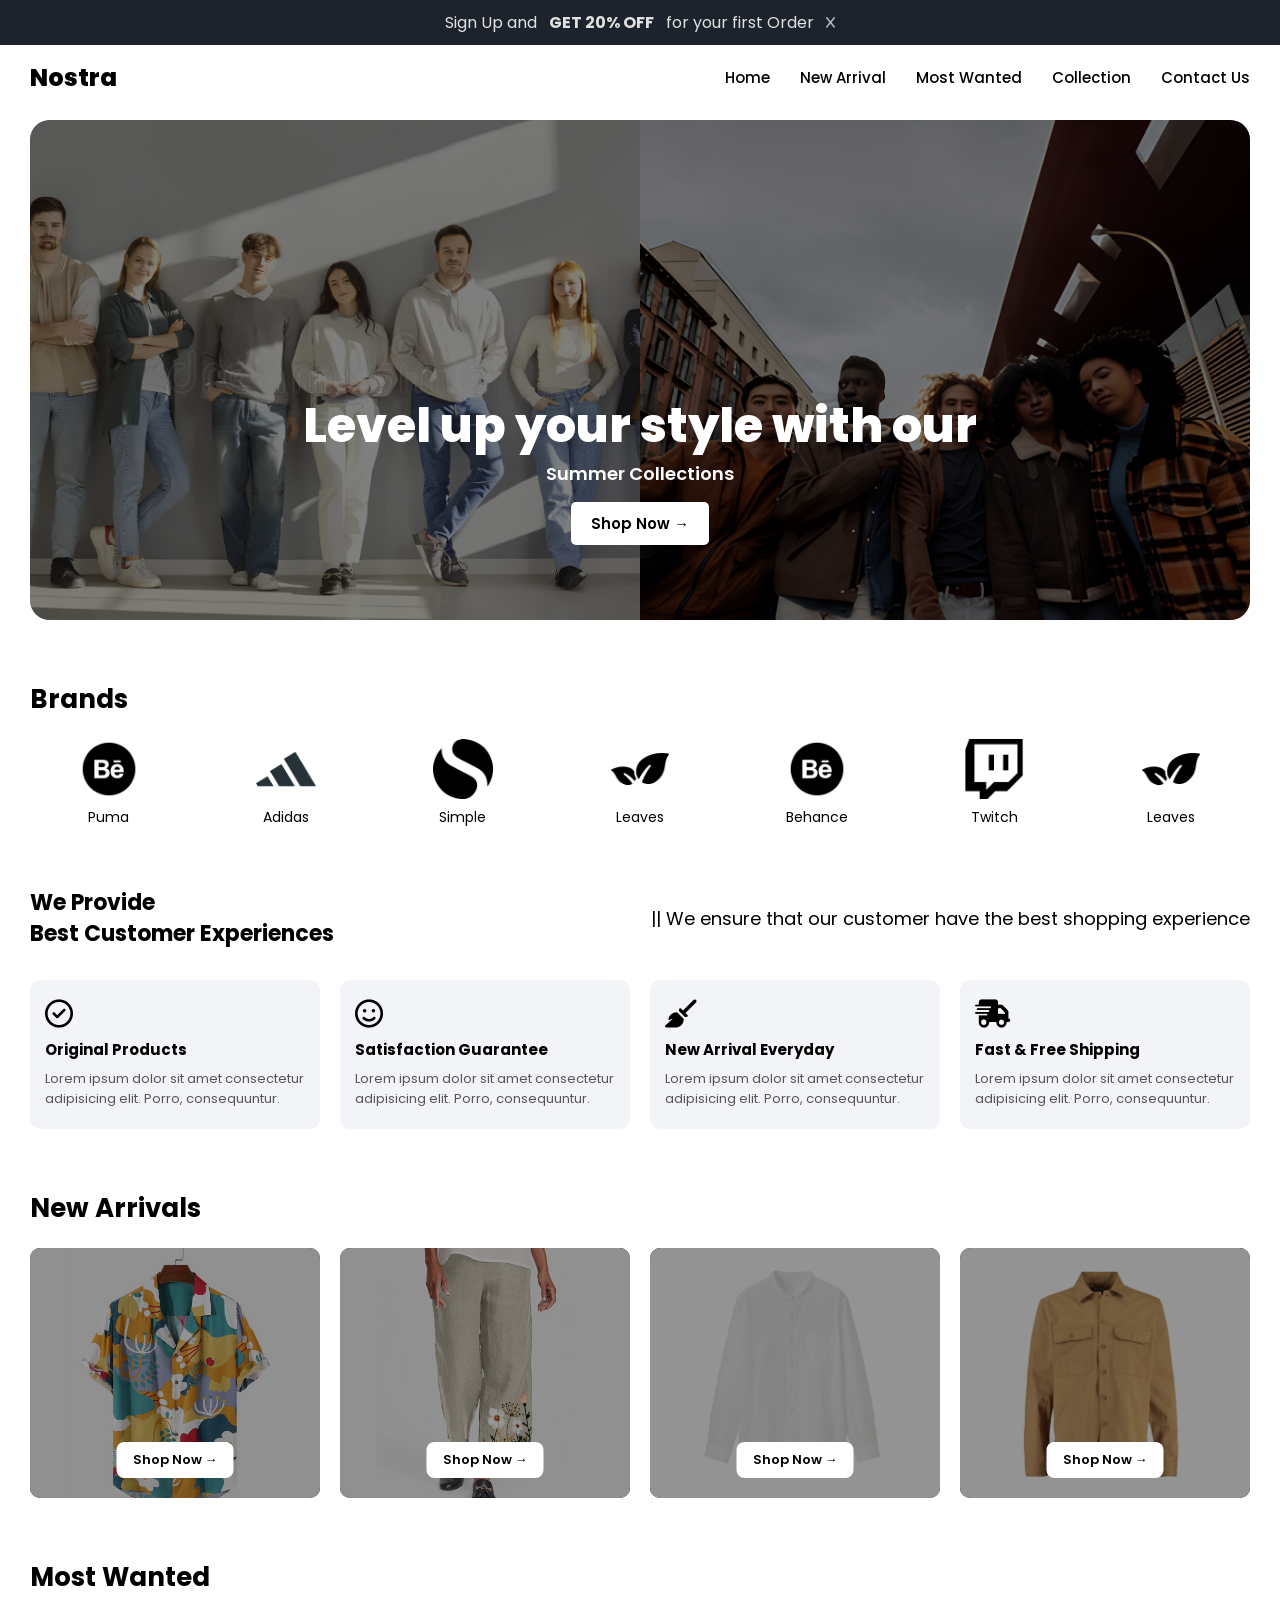
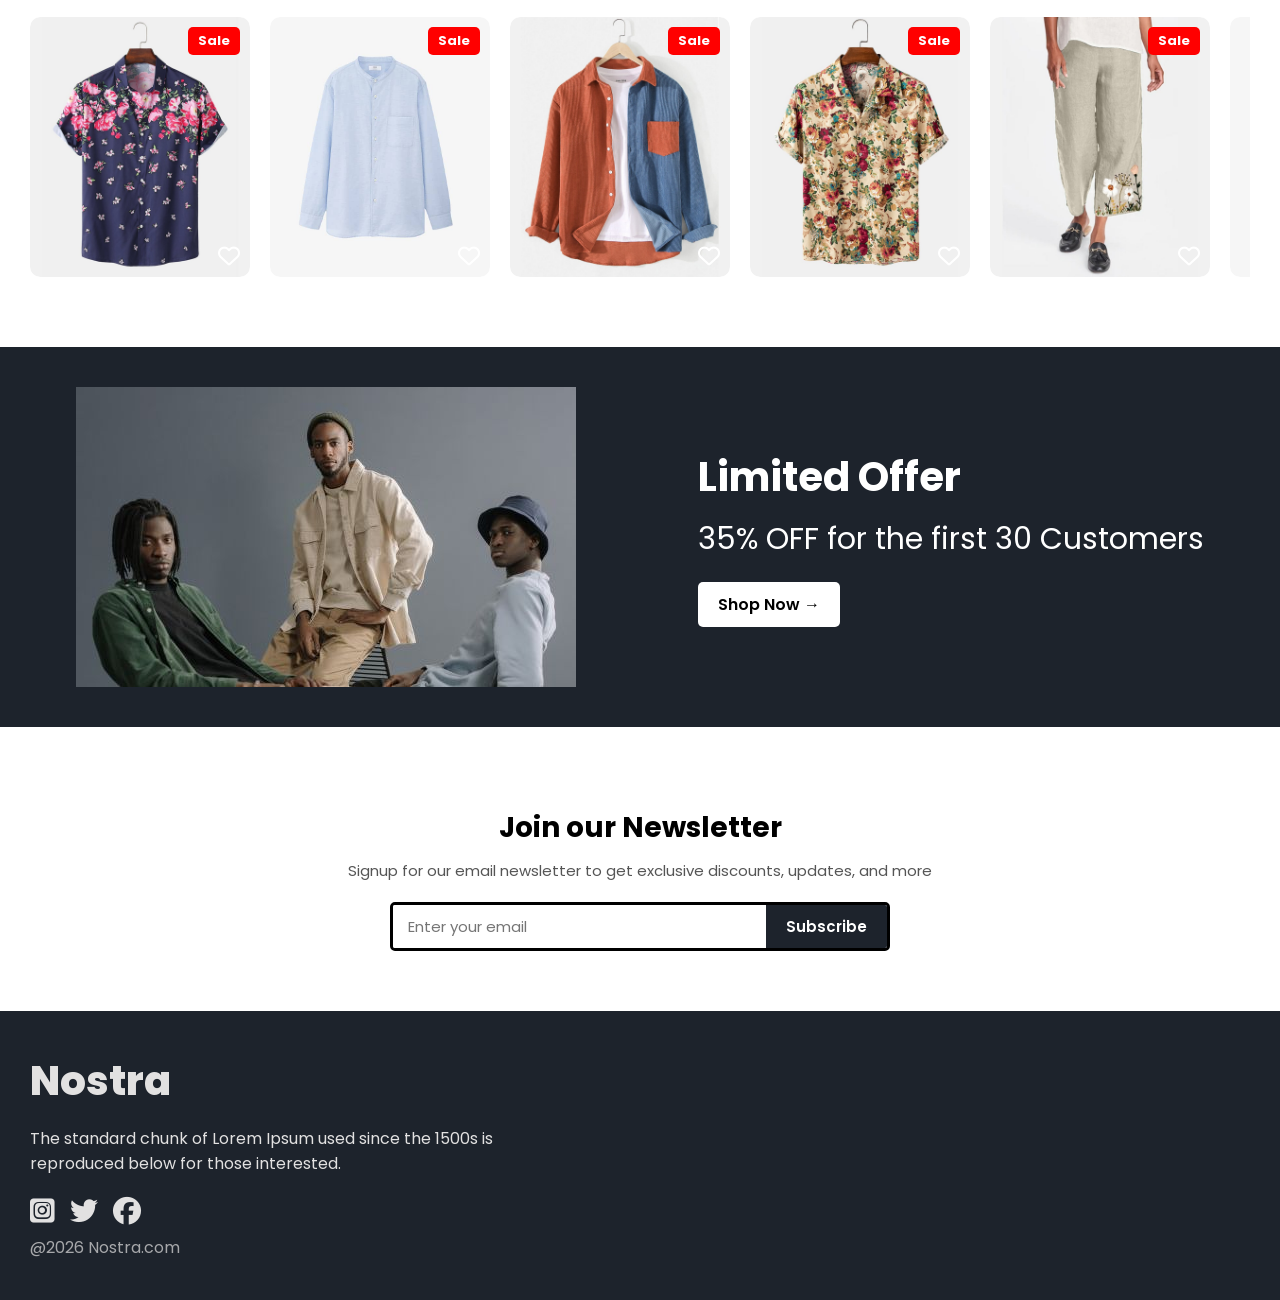
==== index.html @ 327a6887 "Updata all" ====
<!DOCTYPE html>
<html lang="en">
 
<head>
    <meta charset="UTF-8">
    <meta name="viewport" content="width=device-width, initial-scale=1.0">
    <title>Nostra</title>
    <link rel="stylesheet" href="https://cdnjs.cloudflare.com/ajax/libs/font-awesome/6.5.0/css/all.min.css">
    <link rel="preconnect" href="https://fonts.googleapis.com">
    <link rel="preconnect" href="https://fonts.gstatic.com" crossorigin>
    <link href="https://fonts.googleapis.com/css2?family=Poppins:wght@400;500;600;700;800&display=swap" rel="stylesheet">
    <link rel="stylesheet" href="index.css">
</head>
 
<body>
 
    <!-- TOP BANNER -->
    <div class="top-banner" id="top">
        Sign Up and <b>GET 20% OFF</b> for your first Order
        <i class="fa-solid fa-x" id="xmark"></i>
    </div>
 
    <!-- NAVBAR -->
    <nav class="navbar">
        <h1 class="navbar__logo">Nostra</h1>
        <div class="navbar__links">
            <a href="index.html">Home</a>
            <a href="#">New Arrival</a>
            <a href="#">Most Wanted</a>
            <a href="Collection.html">Collection</a>
            <a href="contactUs.html">Contact Us</a>
        </div>
        <div class="navbar__hamburger" id="hamburger">
            <i class="fa-solid fa-bars"></i>
        </div>
    </nav>
 
    <!-- MOBILE MENU -->
    <div class="mobile-menu" id="mobileMenu">
        <a href="index.html">Home</a>
        <a href="#">New Arrival</a>
        <a href="#">Most Wanted</a>
        <a href="Collection.html">Collection</a>
        <a href="contactUs.html">Contact Us</a>
    </div>
 
    <!-- HERO -->
    <div class="hero">
        <div class="hero__images">
            <img src="collection img/49.png" alt="Hero 1">
            <img src="collection img/50.png" alt="Hero 2">
            <img src="collection img/51.png" alt="Hero 3">
        </div>
        <div class="hero__text">
            <h1>Level up your style with our</h1>
            <h5>Summer Collections</h5>
            <button>Shop Now →</button>
        </div>
    </div>
 
    <!-- BRANDS -->
    <section class="brands">
        <h2 class="section-title">Brands</h2>
        <div class="brands__grid">
            <div class="brand-item">
                <img src="collection img/behance.png" alt="Puma">
                <p>Puma</p>
            </div>
            <div class="brand-item">
                <img src="collection img/adidas.png" alt="Adidas">
                <p>Adidas</p>
            </div>
            <div class="brand-item">
                <img src="collection img/simple.png" alt="Simple">
                <p>Simple</p>
            </div>
            <div class="brand-item">
                <img src="collection img/leaves (1).png" alt="Leaves">
                <p>Leaves</p>
            </div>
            <div class="brand-item">
                <img src="collection img/behance.png" alt="Behance">
                <p>Behance</p>
            </div>
            <div class="brand-item">
                <img src="collection img/twitch.png" alt="Twitch">
                <p>Twitch</p>
            </div>
            <div class="brand-item">
                <img src="collection img/leaves.png" alt="Leaves">
                <p>Leaves</p>
            </div>
        </div>
    </section>
 
    <!-- SERVICES -->
    <section class="services">
        <div class="services__header">
            <div>
                <h2>We Provide</h2>
                <h2>Best Customer Experiences</h2>
            </div>
            <p>|| We ensure that our customer have the best shopping experience</p>
        </div>
        <div class="services__cards">
            <div class="service-card">
                <i class="fa-regular fa-circle-check"></i>
                <h3>Original Products</h3>
                <p>Lorem ipsum dolor sit amet consectetur adipisicing elit. Porro, consequuntur.</p>
            </div>
            <div class="service-card">
                <i class="fa-regular fa-face-smile"></i>
                <h3>Satisfaction Guarantee</h3>
                <p>Lorem ipsum dolor sit amet consectetur adipisicing elit. Porro, consequuntur.</p>
            </div>
            <div class="service-card">
                <i class="fa-solid fa-broom"></i>
                <h3>New Arrival Everyday</h3>
                <p>Lorem ipsum dolor sit amet consectetur adipisicing elit. Porro, consequuntur.</p>
            </div>
            <div class="service-card">
                <i class="fa-solid fa-truck-fast"></i>
                <h3>Fast & Free Shipping</h3>
                <p>Lorem ipsum dolor sit amet consectetur adipisicing elit. Porro, consequuntur.</p>
            </div>
        </div>
    </section>
 
    <!-- NEW ARRIVALS -->
    <section class="new-arrivals">
        <h2 class="section-title">New Arrivals</h2>
        <div class="arrivals__grid">
            <div class="arrival-card">
                <img src="collection img/Floral Summer Shirt 01.jpg" alt="Floral Shirt">
                <button>Shop Now →</button>
            </div>
            <div class="arrival-card">
                <img src="collection img/pant.jpg" alt="Pant">
                <button>Shop Now →</button>
            </div>
            <div class="arrival-card">
                <img src="collection img/ws'.jpg" alt="Shirt">
                <button>Shop Now →</button>
            </div>
            <div class="arrival-card">
                <img src="collection img/bs.jpg" alt="Shirt">
                <button>Shop Now →</button>
            </div>
        </div>
    </section>
 
    <!-- MOST WANTED -->
    <section class="most-wanted">
        <h2 class="section-title">Most Wanted</h2>
        <div class="wanted__grid">
            <div class="wanted-card">
                <img src="collection img/Beach Shirt.jpg" alt="Beach Shirt">
                <span class="sale-badge">Sale</span>
                <i class="fa-regular fa-heart"></i>
            </div>
            <div class="wanted-card">
                <img src="collection img/bus.jpg" alt="Shirt">
                <span class="sale-badge">Sale</span>
                <i class="fa-regular fa-heart"></i>
            </div>
            <div class="wanted-card">
                <img src="collection img/shirt party red.jpg" alt="Red Shirt">
                <span class="sale-badge">Sale</span>
                <i class="fa-regular fa-heart"></i>
            </div>
            <div class="wanted-card">
                <img src="collection img/Party Floral Shirt.jpg" alt="Party Shirt">
                <span class="sale-badge">Sale</span>
                <i class="fa-regular fa-heart"></i>
            </div>
            <div class="wanted-card">
                <img src="collection img/pant.jpg" alt="Pant">
                <span class="sale-badge">Sale</span>
                <i class="fa-regular fa-heart"></i>
            </div>
            <div class="wanted-card">
                <img src="collection img/bs.jpg" alt="Shirt">
                <span class="sale-badge">Sale</span>
                <i class="fa-regular fa-heart"></i>
            </div>
            <div class="wanted-card">
                <img src="collection img/bls.jpg" alt="Shirt">
                <span class="sale-badge">Sale</span>
                <i class="fa-regular fa-heart"></i>
            </div>
            <div class="wanted-card">
                <img src="collection img/Floral Summer Shirt 01.jpg" alt="Floral Shirt">
                <span class="sale-badge">Sale</span>
                <i class="fa-regular fa-heart"></i>
            </div>
        </div>
    </section>
 
    <!-- LIMITED OFFER BANNER -->
     
    <section class="offer-banner">
        <div class="offer-banner__img">
            <img src="collection img/bottom.jpg" alt="Limited Offer">
        </div>
        <div class="offer-banner__text">
            <h2>Limited Offer</h2>
            <h4>35% OFF for the first 30 Customers</h4>
            <button>Shop Now →</button>
        </div>
    </section>
 
    <!-- NEWSLETTER -->
    <section class="newsletter">
        <h2>Join our Newsletter</h2>
        <p>Signup for our email newsletter to get exclusive discounts, updates, and more</p>
        <div class="newsletter__form">
            <input type="email" placeholder="Enter your email">
            <button>Subscribe</button>
        </div>
    </section>
 
    <!-- FOOTER -->
    <footer class="footer">
        <h1>Nostra</h1>
        <p>The standard chunk of Lorem Ipsum used since the 1500s is reproduced below for those interested.</p>
        <div class="footer__icons">
            <i class="fa-brands fa-square-instagram"></i>
            <i class="fa-brands fa-twitter"></i>
            <i class="fa-brands fa-facebook"></i>
        </div>
        <p class="footer__copy">@2026 Nostra.com</p>
    </footer>
 
    <script src="index.js" defer></script>
</body>
</html>
---- index.css ----
/* ===========================
   RESET & BASE
=========================== */
* {
    margin: 0;
    padding: 0;
    box-sizing: border-box;
    font-family: "Poppins", sans-serif;
}
 
img {
    max-width: 100%;
    height: auto;
    display: block;
}
 
/* ===========================
   TOP BANNER
=========================== */
.top-banner {
    display: flex;
    align-items: center;
    justify-content: center;
    background-color: #1d232c;
    color: #e2e1e1;
    padding: 10px 20px;
    font-size: 16px;
    gap: 12px;
    text-align: center;
}
 
.top-banner b {
    font-weight: 700;
}
 
.top-banner.remove {
    display: none;
}
 
#xmark {
    cursor: pointer;
    font-size: 12px;
    opacity: 0.8;
}
 
#xmark:hover {
    opacity: 1;
}
 
/* ===========================
   NAVBAR
=========================== */
.navbar {
    display: flex;
    justify-content: space-between;
    align-items: center;
    padding: 15px 30px;
}
 
.navbar__logo {
    font-size: 24px;
    font-weight: 800;
}
 
.navbar__links {
    display: flex;
    gap: 30px;
}
 
.navbar__links a {
    color: black;
    text-decoration: none;
    font-size: 15px;
    font-weight: 500;
}
 
.navbar__links a:hover {
    border-bottom: 2px solid black;
}
 
.navbar__hamburger {
    display: none;
    font-size: 24px;
    cursor: pointer;
}
 
/* MOBILE MENU */
.mobile-menu {
    display: none;
    flex-direction: column;
    background-color: white;
    padding: 15px 30px;
    gap: 12px;
    border-top: 1px solid #eee;
}
 
.mobile-menu a {
    color: black;
    text-decoration: none;
    font-size: 16px;
    font-weight: 500;
}
 
.mobile-menu.open {
    display: flex;
}
 
/* ===========================
   HERO
=========================== */
.hero {
    position: relative;
    margin: 10px 30px;
    border-radius: 20px;
    overflow: hidden;
    background-color: black;
}
 
.hero__images {
    display: flex;
    overflow-x: auto;
    scroll-behavior: smooth;
    scrollbar-width: none;
}
 
.hero__images::-webkit-scrollbar {
    display: none;
}
 
.hero__images img {
    width: 50%;
    min-width: 50%;
    height: 500px;
    object-fit: cover;
    opacity: 0.5;
}
 
.hero__text {
    position: absolute;
    bottom: 15%;
    left: 50%;
    transform: translateX(-50%);
    text-align: center;
    color: white;
    width: 90%;
}
 
.hero__text h1 {
    font-size: 48px;
    font-weight: 800;
    line-height: 1.2;
}
 
.hero__text h5 {
    font-size: 18px;
    font-weight: 600;
    margin-top: 5px;
}
 
.hero__text button {
    margin-top: 15px;
    background-color: white;
    color: black;
    border: none;
    padding: 10px 20px;
    font-size: 15px;
    font-weight: 600;
    border-radius: 5px;
    cursor: pointer;
}
 
/* ===========================
   SECTION TITLE
=========================== */
.section-title {
    font-size: 26px;
    font-weight: 700;
    margin-bottom: 20px;
}
 
/* ===========================
   BRANDS
=========================== */
.brands {
    padding: 50px 30px 20px;
}
 
.brands__grid {
    display: grid;
    grid-template-columns: repeat(7, 1fr);
    gap: 20px;
    margin-top: 20px;
}
 
.brand-item {
    text-align: center;
}
 
.brand-item img {
    width: 60px;
    margin: 0 auto 8px;
}
 
.brand-item p {
    font-size: 14px;
    font-weight: 400;
}
 
/* ===========================
   SERVICES
=========================== */
.services {
    padding: 40px 30px;
}
 
.services__header {
    display: flex;
    justify-content: space-between;
    align-items: center;
    margin-bottom: 30px;
    gap: 20px;
}
 
.services__header h2 {
    font-size: 22px;
    font-weight: 700;
    line-height: 1.4;
}
 
.services__header p {
    font-size: 18px;
    font-weight: 400;
    max-width: 50%;
}
 
.services__cards {
    display: grid;
    grid-template-columns: repeat(4, 1fr);
    gap: 20px;
}
 
.service-card {
    background-color: #f2f4f7;
    border-radius: 10px;
    padding: 20px 15px;
}
 
.service-card i {
    font-size: 28px;
    margin-bottom: 10px;
}
 
.service-card h3 {
    font-size: 15px;
    font-weight: 700;
    margin-bottom: 8px;
}
 
.service-card p {
    font-size: 13px;
    font-weight: 400;
    color: #555;
}
 
/* ===========================
   NEW ARRIVALS
=========================== */
.new-arrivals {
    padding: 20px 30px 40px;
}
 
.arrivals__grid {
    display: grid;
    grid-template-columns: repeat(4, 1fr);
    gap: 20px;
}
 
.arrival-card {
    position: relative;
    background-color: black;
    border-radius: 10px;
    overflow: hidden;
}
 
.arrival-card img {
    width: 100%;
    height: 250px;
    object-fit: cover;
    opacity: 0.6;
    border-radius: 10px;
}
 
.arrival-card button {
    position: absolute;
    bottom: 20px;
    left: 50%;
    transform: translateX(-50%);
    background-color: white;
    border: none;
    padding: 8px 16px;
    border-radius: 8px;
    font-size: 13px;
    font-weight: 600;
    cursor: pointer;
    white-space: nowrap;
}
 
/* ===========================
   MOST WANTED
=========================== */
.most-wanted {
    padding: 20px 30px 40px;
}
 
.wanted__grid {
    display: flex;
    overflow-x: auto;
    gap: 20px;
    scrollbar-width: none;
    padding-bottom: 10px;
}
 
.wanted__grid::-webkit-scrollbar {
    display: none;
}
 
.wanted-card {
    position: relative;
    flex-shrink: 0;
    border-radius: 10px;
    overflow: hidden;
}
 
.wanted-card img {
    width: 220px;
    height: 260px;
    object-fit: cover;
    border-radius: 10px;
    display: block;
}
 
.sale-badge {
    position: absolute;
    top: 10px;
    right: 10px;
    background-color: red;
    color: white;
    padding: 4px 10px;
    border-radius: 5px;
    font-size: 13px;
    font-weight: 700;
}
 
.wanted-card i {
    position: absolute;
    bottom: 10px;
    right: 10px;
    font-size: 22px;
    color: white;
    cursor: pointer;
}
 
/* ===========================
   OFFER BANNER
=========================== */
.offer-banner {
    display: flex;
    justify-content: space-around;
    align-items: center;
    background-color: #1d232c;
    padding: 40px 30px;
    margin: 20px 0;
    gap: 30px;
}
 
.offer-banner__img img {
    
    border-radius: 0;
    object-fit: cover;
}
 
.offer-banner__text {
    color: white;
    
}
 
.offer-banner__text h2 {
    font-size: 40px;
    font-weight: 700;
    margin-bottom: 10px;
}
 
.offer-banner__text h4 {
    font-size: 30px;
    font-weight: 400;
    margin-bottom: 20px;
}
 
.offer-banner__text button {
    background-color: white;
    color: black;
    border: none;
    padding: 10px 20px;
    font-size: 16px;
    font-weight: 600;
    border-radius: 5px;
    cursor: pointer;
}
 
/* ===========================
   NEWSLETTER
=========================== */
.newsletter {
    text-align: center;
    padding: 60px 30px;
}
 
.newsletter h2 {
    font-size: 36px;
    font-weight: 700;
    margin-bottom: 10px;
}
 
.newsletter p {
    font-size: 18px;
    font-weight: 400;
    color: #555;
    margin-bottom: 20px;
}
 
.newsletter__form {
    display: flex;
    justify-content: center;
    gap: 0;
    max-width: 500px;
    margin: 0 auto;
    border: 3px solid black;
    border-radius: 5px;
    overflow: hidden;
}
 
.newsletter__form input {
    flex: 1;
    padding: 10px 15px;
    border: none;
    font-size: 15px;
    outline: none;
}
 
.newsletter__form button {
    background-color: #1d232c;
    color: white;
    border: none;
    padding: 10px 20px;
    font-size: 15px;
    font-weight: 600;
    cursor: pointer;
}
 
/* ===========================
   FOOTER
=========================== */
.footer {
    background-color: #1d232c;
    color: #e2e1e1;
    padding: 40px 30px;
}
 
.footer h1 {
    font-size: 40px;
    font-weight: 800;
    margin-bottom: 15px;
}
 
.footer p {
    font-size: 16px;
    font-weight: 400;
    max-width: 500px;
    line-height: 1.6;
}
 
.footer__icons {
    margin: 20px 0 10px;
    display: flex;
    gap: 15px;
}
 
.footer__icons i {
    font-size: 28px;
    cursor: pointer;
}
 
.footer__copy {
    font-size: 14px;
    margin-top: 10px;
    opacity: 0.7;
}
 
/* ===========================
   RESPONSIVE - TABLET (900px)
=========================== */
@media (max-width: 900px) {
 
    .hero__text h1 {
        font-size: 32px;
    }
 
    .hero__images img {
        width: 80%;
        min-width: 80%;
        height: 400px;
    }
 
    .brands__grid {
        grid-template-columns: repeat(4, 1fr);
        gap: 15px;
    }
 
    .services__header {
        flex-direction: column;
        align-items: flex-start;
    }
 
    .services__header p {
        max-width: 100%;
        font-size: 15px;
    }
 
    .services__cards {
        grid-template-columns: repeat(2, 1fr);
    }
 
    .arrivals__grid {
        grid-template-columns: repeat(2, 1fr);
    }
 
    .offer-banner {
        flex-direction: column;
        text-align: center;
    }
 
    .offer-banner__img img {
        width: 100%;
        max-width: 400px;
    border-radius: 0;
    

 }
    }
 
    .newsletter h2 {
        font-size: 28px;
    }
 
    .newsletter p {
        font-size: 15px;
    }
}
 
/* ===========================
   RESPONSIVE - MOBILE (600px)
=========================== */
@media (max-width: 600px) {
 
    /* Banner */
    .top-banner {
        font-size: 13px;
        padding: 10px 15px;
    }
 
    /* Navbar */
    .navbar {
        padding: 15px 20px;
    }
 
    .navbar__links {
        display: none;
    }
 
    .navbar__hamburger {
        display: block;
    }
 
    /* Hero */
    .hero {
        margin: 10px 15px;
    }
 
    .hero__images img {
        width: 100%;
        min-width: 100%;
        height: 250px;
    }
 
    .hero__text {
        bottom: 10%;
        width: 95%;
    }
 
    .hero__text h1 {
        font-size: 20px;
    }
 
    .hero__text h5 {
        font-size: 13px;
    }
 
    .hero__text button {
        font-size: 13px;
        padding: 8px 14px;
    }
 
    /* Brands */
    .brands {
        padding: 30px 20px;
    }
 
    .brands__grid {
        grid-template-columns: repeat(3, 1fr);
        gap: 10px;
    }
 
    /* Services */
    .services {
        padding: 30px 20px;
    }
 
    .services__cards {
        grid-template-columns: 1fr;
    }
 
    /* Arrivals */
    .new-arrivals {
        padding: 20px 20px 30px;
    }
 
    .arrivals__grid {
        grid-template-columns: repeat(2, 1fr);
        gap: 12px;
    }
 
    .arrival-card img {
        height: 180px;
    }
 
    /* Most Wanted */
    .most-wanted {
        padding: 20px 20px 30px;
    }
 
    .wanted-card img {
        width: 170px;
        height: 210px;
    }
 
    /* Offer Banner */
    .offer-banner {
        padding: 30px 20px;
    }
 .offer-banner__img img {
    border-radius: 0;


 }
    .offer-banner__text h2 {
        font-size: 24px;
    }
 
    .offer-banner__text h4 {
        font-size: 15px;
    }
 
    /* Newsletter */
    .newsletter {
        padding: 40px 20px;
    }
 
    .newsletter h2 {
        font-size: 22px;
    }
 
    .newsletter p {
        font-size: 14px;
    }
 
    .newsletter__form {
        flex-direction: column;
        border: none;
        gap: 10px;
    }
 
    .newsletter__form input {
        border: 3px solid black;
        border-radius: 5px;
        width: 100%;
    }
 
    .newsletter__form button {
        border-radius: 5px;
        padding: 12px;
        font-size: 16px;
    }
 
    /* Footer */
    .footer {
        padding: 30px 20px;
    }
 
    .footer h1 {
        font-size: 28px;
    }
 
    .footer p {
        font-size: 14px;
    }
 
    .footer__icons i {
        font-size: 22px;
    }
}
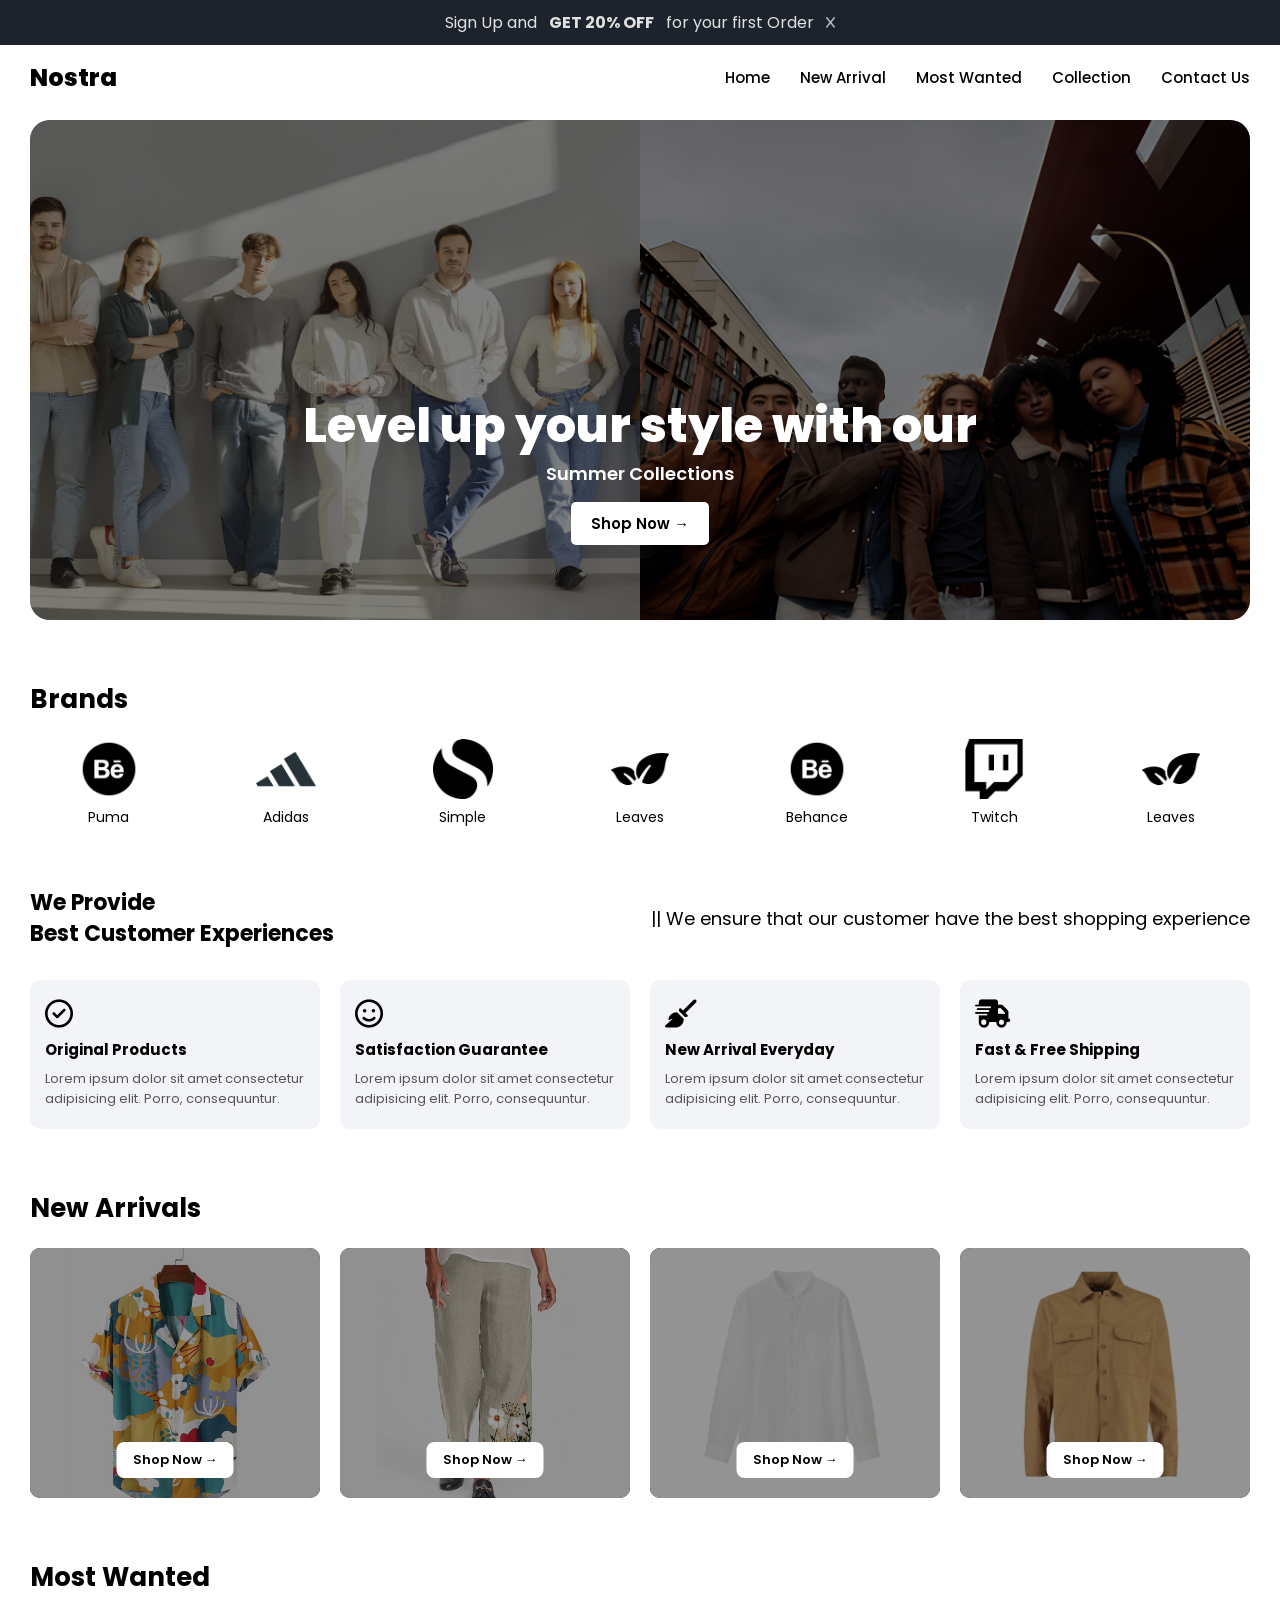
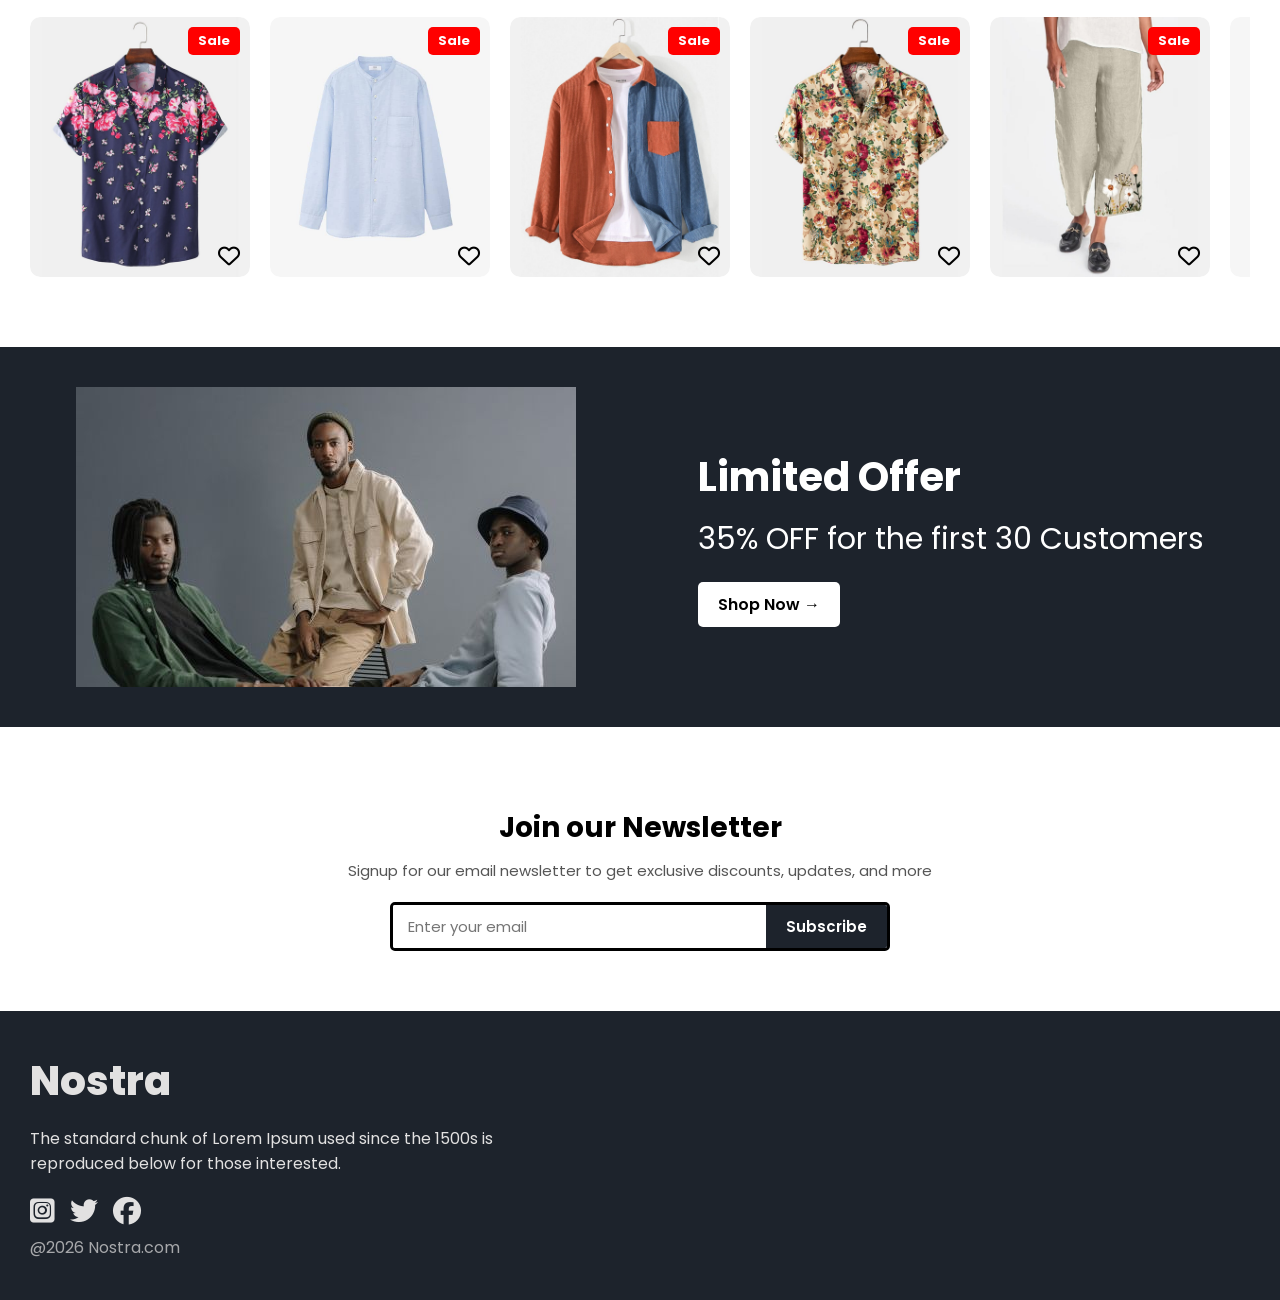
==== commit fcd1b14b: "change heart colour" ====
--- a/index.html
+++ b/index.html
@@ -156,42 +156,42 @@
             <div class="wanted-card">
                 <img src="collection img/Beach Shirt.jpg" alt="Beach Shirt">
                 <span class="sale-badge">Sale</span>
-                <i class="fa-regular fa-heart"></i>
+                <i class="fa-regular fa-heart" style="color: rgb(0, 0, 0);"></i>
             </div>
             <div class="wanted-card">
                 <img src="collection img/bus.jpg" alt="Shirt">
                 <span class="sale-badge">Sale</span>
-                <i class="fa-regular fa-heart"></i>
+                <i class="fa-regular fa-heart" style="color: rgb(0, 0, 0);"></i>
             </div>
             <div class="wanted-card">
                 <img src="collection img/shirt party red.jpg" alt="Red Shirt">
                 <span class="sale-badge">Sale</span>
-                <i class="fa-regular fa-heart"></i>
+                <i class="fa-regular fa-heart" style="color: rgb(0, 0, 0);"></i>
             </div>
             <div class="wanted-card">
                 <img src="collection img/Party Floral Shirt.jpg" alt="Party Shirt">
                 <span class="sale-badge">Sale</span>
-                <i class="fa-regular fa-heart"></i>
+                <i class="fa-regular fa-heart" style="color: rgb(0, 0, 0);"></i>
             </div>
             <div class="wanted-card">
                 <img src="collection img/pant.jpg" alt="Pant">
                 <span class="sale-badge">Sale</span>
-                <i class="fa-regular fa-heart"></i>
+                <i class="fa-regular fa-heart" style="color: rgb(0, 0, 0);"></i>
             </div>
             <div class="wanted-card">
                 <img src="collection img/bs.jpg" alt="Shirt">
                 <span class="sale-badge">Sale</span>
-                <i class="fa-regular fa-heart"></i>
+                <i class="fa-regular fa-heart" style="color: rgb(0, 0, 0);"></i>
             </div>
             <div class="wanted-card">
                 <img src="collection img/bls.jpg" alt="Shirt">
                 <span class="sale-badge">Sale</span>
-                <i class="fa-regular fa-heart"></i>
+                <i class="fa-regular fa-heart" style="color: rgb(0, 0, 0);"></i>
             </div>
             <div class="wanted-card">
                 <img src="collection img/Floral Summer Shirt 01.jpg" alt="Floral Shirt">
                 <span class="sale-badge">Sale</span>
-                <i class="fa-regular fa-heart"></i>
+                <i class="fa-regular fa-heart" style="color: rgb(0, 0, 0);"></i>
             </div>
         </div>
     </section>
